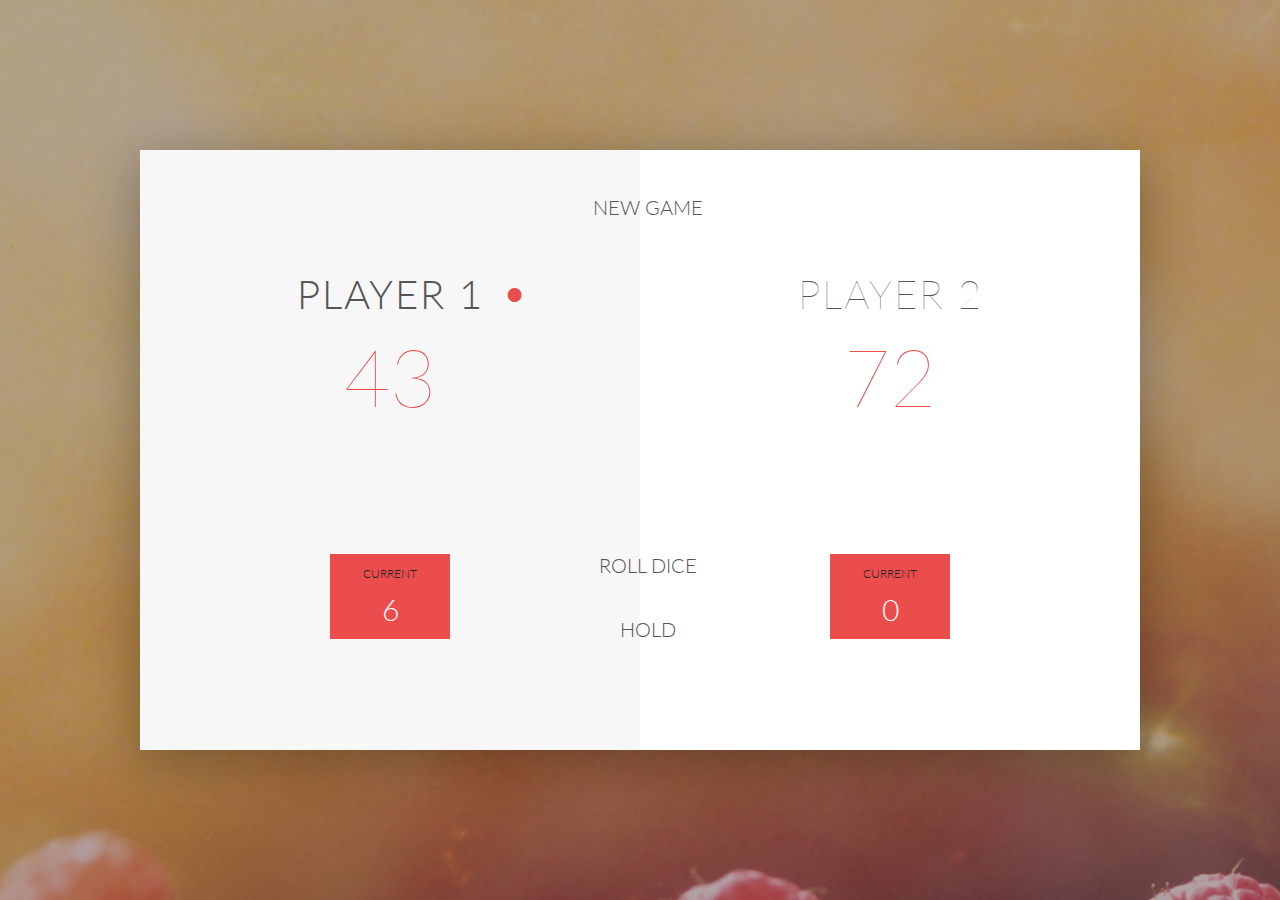
==== 4-DOM-Pig-Game/index.html @ 8ce2d266 "Section 4 - Part 40" ====
<!DOCTYPE html>
<html lang="en">
    <head>
        <meta charset="UTF-8">
        <link href="https://fonts.googleapis.com/css?family=Lato:100,300,600" rel="stylesheet" type="text/css">
        <link href="http://code.ionicframework.com/ionicons/2.0.1/css/ionicons.min.css" rel="stylesheet" type="text/css">
        <link type="text/css" rel="stylesheet" href="style.css">
        
        <title>Pig Game</title>
    </head>

    <body>
        <div class="wrapper clearfix">
            <div class="player-0-panel active">
                <div class="player-name" id="name-0">Player 1</div>
                <div class="player-score" id="score-0">43</div>
                <div class="player-current-box">
                    <div class="player-current-label">Current</div>
                    <div class="player-current-score" id="current-0">11</div>
                </div>
            </div>
            
            <div class="player-1-panel">
                <div class="player-name" id="name-1">Player 2</div>
                <div class="player-score" id="score-1">72</div>
                <div class="player-current-box">
                    <div class="player-current-label">Current</div>
                    <div class="player-current-score" id="current-1">0</div>
                </div>
            </div>
            
            <button class="btn-new"><i class="ion-ios-plus-outline"></i>New game</button>
            <button class="btn-roll"><i class="ion-ios-loop"></i>Roll dice</button>
            <button class="btn-hold"><i class="ion-ios-download-outline"></i>Hold</button>
            
            <img src="dice-5.png" alt="Dice" class="dice">
        </div>
        
        <script src="app.js"></script>
    </body>
</html>
---- 4-DOM-Pig-Game/style.css ----
/**********************************************
*** GENERAL
**********************************************/

* {
    margin: 0;
    padding: 0;
    box-sizing: border-box;
    
}

.clearfix::after {
    content: "";
    display: table;
    clear: both;
}

body {
    background-image: linear-gradient(rgba(62, 20, 20, 0.4), rgba(62, 20, 20, 0.4)), url(back.jpg);
    background-size: cover;
    background-position: center;
    font-family: Lato;
    font-weight: 300;
    position: relative;
    height: 100vh;
    color: #555;
}

.wrapper {
    width: 1000px;
    position: absolute;
    top: 50%;
    left: 50%;
    transform: translate(-50%, -50%);
    background-color: #fff;
    box-shadow: 0px 10px 50px rgba(0, 0, 0, 0.3);
    overflow: hidden;
}

.player-0-panel,
.player-1-panel {
    width: 50%;
    float: left;
    height: 600px;
    padding: 100px;
}



/**********************************************
*** PLAYERS
**********************************************/

.player-name {
    font-size: 40px;
    text-align: center;
    text-transform: uppercase;
    letter-spacing: 2px;
    font-weight: 100;
    margin-top: 20px;
    margin-bottom: 10px;
    position: relative;
}

.player-score {
    text-align: center;
    font-size: 80px;
    font-weight: 100;
    color: #EB4D4D;
    margin-bottom: 130px;
}

.active { background-color: #f7f7f7; }
.active .player-name { font-weight: 300; }

.active .player-name::after {
    content: "\2022";
    font-size: 47px;
    position: absolute;
    color: #EB4D4D;
    top: -7px;
    right: 10px;
    
}

.player-current-box {
    background-color: #EB4D4D;
    color: #fff;
    width: 40%;
    margin: 0 auto;
    padding: 12px;
    text-align: center;
}

.player-current-label {
    text-transform: uppercase;
    margin-bottom: 10px;
    font-size: 12px;
    color: #222;
}

.player-current-score {
    font-size: 30px;
}

button {
    position: absolute;
    width: 200px;
    left: 50%;
    transform: translateX(-50%);
    color: #555;
    background: none;
    border: none;
    font-family: Lato;
    font-size: 20px;
    text-transform: uppercase;
    cursor: pointer;
    font-weight: 300;
    transition: background-color 0.3s, color 0.3s;
}

button:hover { font-weight: 600; }
button:hover i { margin-right: 20px; }

button:focus {
    outline: none;
}

i {
    color: #EB4D4D;
    display: inline-block;
    margin-right: 15px;
    font-size: 32px;
    line-height: 1;
    vertical-align: text-top;
    margin-top: -4px;
    transition: margin 0.3s;
}

.btn-new { top: 45px;}
.btn-roll { top: 403px;}
.btn-hold { top: 467px;}

.dice {
    position: absolute;
    left: 50%;
    top: 178px;
    transform: translateX(-50%);
    height: 100px;
    box-shadow: 0px 10px 60px rgba(0, 0, 0, 0.10);
}

.winner { background-color: #f7f7f7; }
.winner .player-name { font-weight: 300; color: #EB4D4D; }
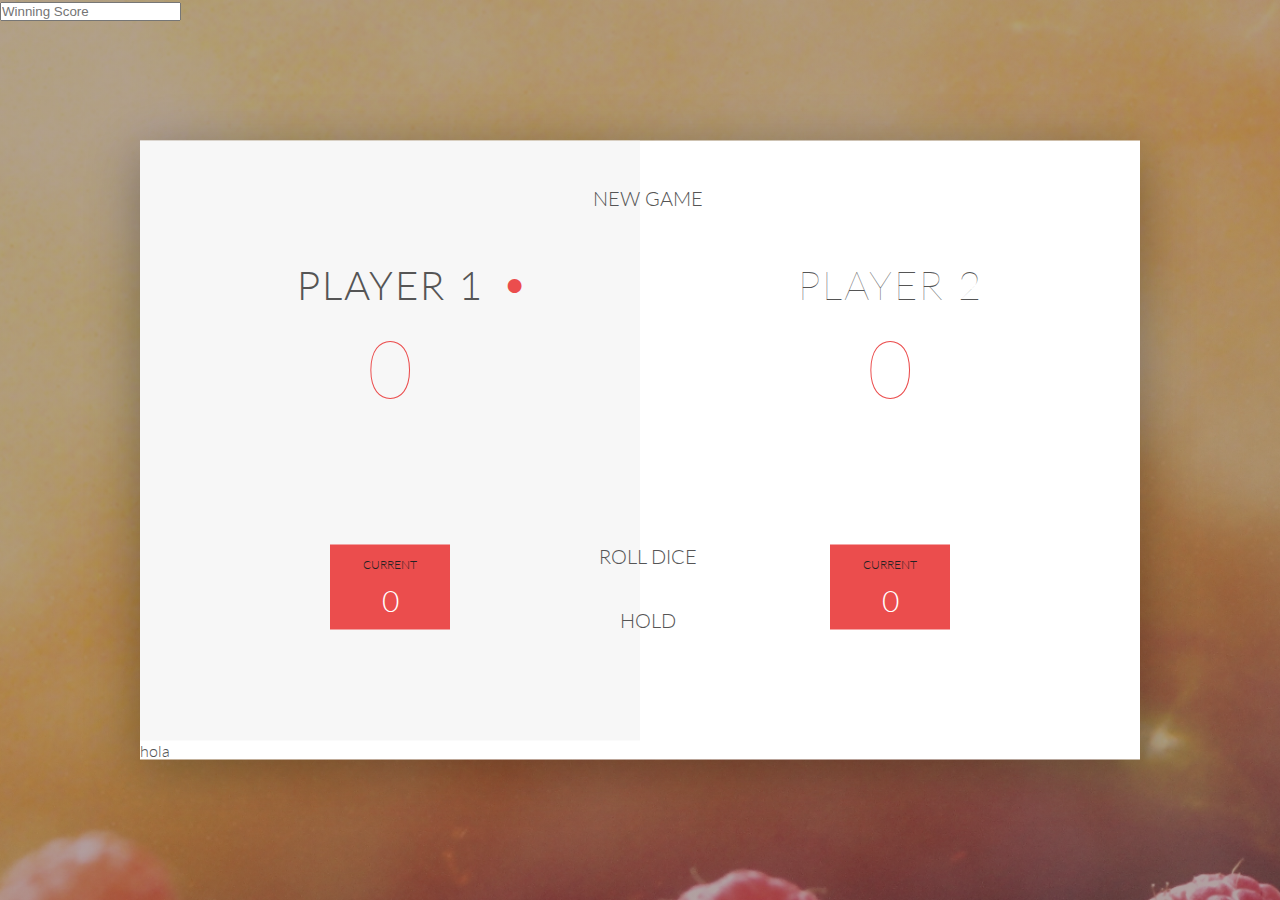
==== commit c5c22db9: "Section 4 - Exercise Completed" ====
--- a/4-DOM-Pig-Game/index.html
+++ b/4-DOM-Pig-Game/index.html
@@ -29,12 +29,15 @@
                 </div>
             </div>
             
+            <label class="lbl-points">hola</label>
             <button class="btn-new"><i class="ion-ios-plus-outline"></i>New game</button>
             <button class="btn-roll"><i class="ion-ios-loop"></i>Roll dice</button>
             <button class="btn-hold"><i class="ion-ios-download-outline"></i>Hold</button>
             
             <img src="dice-5.png" alt="Dice" class="dice">
+            <img src="dice-5.png" alt="Dice" class="dice2">
         </div>
+        <input type="text" id="wScore" placeholder="Winning Score">
         
         <script src="app.js"></script>
     </body>
--- a/4-DOM-Pig-Game/style.css
+++ b/4-DOM-Pig-Game/style.css
@@ -137,13 +137,23 @@
     transition: margin 0.3s;
 }
 
+.lbl-points{ top: 35px;}
 .btn-new { top: 45px;}
 .btn-roll { top: 403px;}
 .btn-hold { top: 467px;}
 
 .dice {
     position: absolute;
-    left: 50%;
+    left: 60%;
+    top: 178px;
+    transform: translateX(-50%);
+    height: 100px;
+    box-shadow: 0px 10px 60px rgba(0, 0, 0, 0.10);
+}
+
+.dice2 {
+    position: absolute;
+    left: 40%;
     top: 178px;
     transform: translateX(-50%);
     height: 100px;
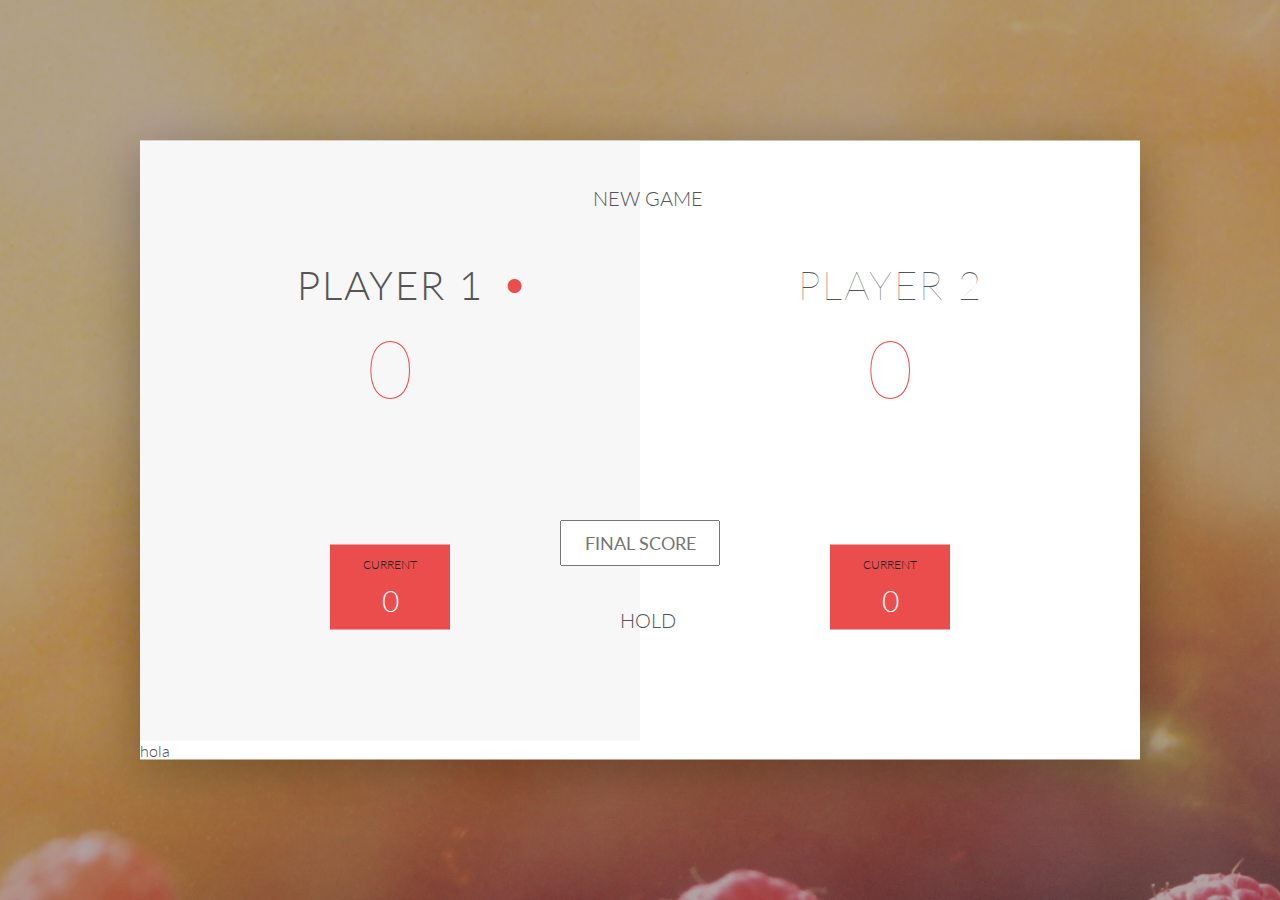
==== commit 1fafda8b: "Section 5 - Part 53" ====
--- a/4-DOM-Pig-Game/index.html
+++ b/4-DOM-Pig-Game/index.html
@@ -37,7 +37,8 @@
             <img src="dice-5.png" alt="Dice" class="dice">
             <img src="dice-5.png" alt="Dice" class="dice2">
         </div>
-        <input type="text" id="wScore" placeholder="Winning Score">
+
+        <input type="text" class="final-score" id="wScore" placeholder="Final Score">
         
         <script src="app.js"></script>
     </body>
--- a/4-DOM-Pig-Game/style.css
+++ b/4-DOM-Pig-Game/style.css
@@ -1,6 +1,20 @@
 /**********************************************
 *** GENERAL
 **********************************************/
+
+.final-score {
+    position: absolute;
+    left: 50%;
+    transform: translateX(-50%);
+    top: 520px;
+    color: #555;
+    font-size: 18px;
+    font-family: 'Lato';
+    text-align: center;
+    padding: 10px;
+    width: 160px;
+    text-transform: uppercase;
+}
 
 * {
     margin: 0;
